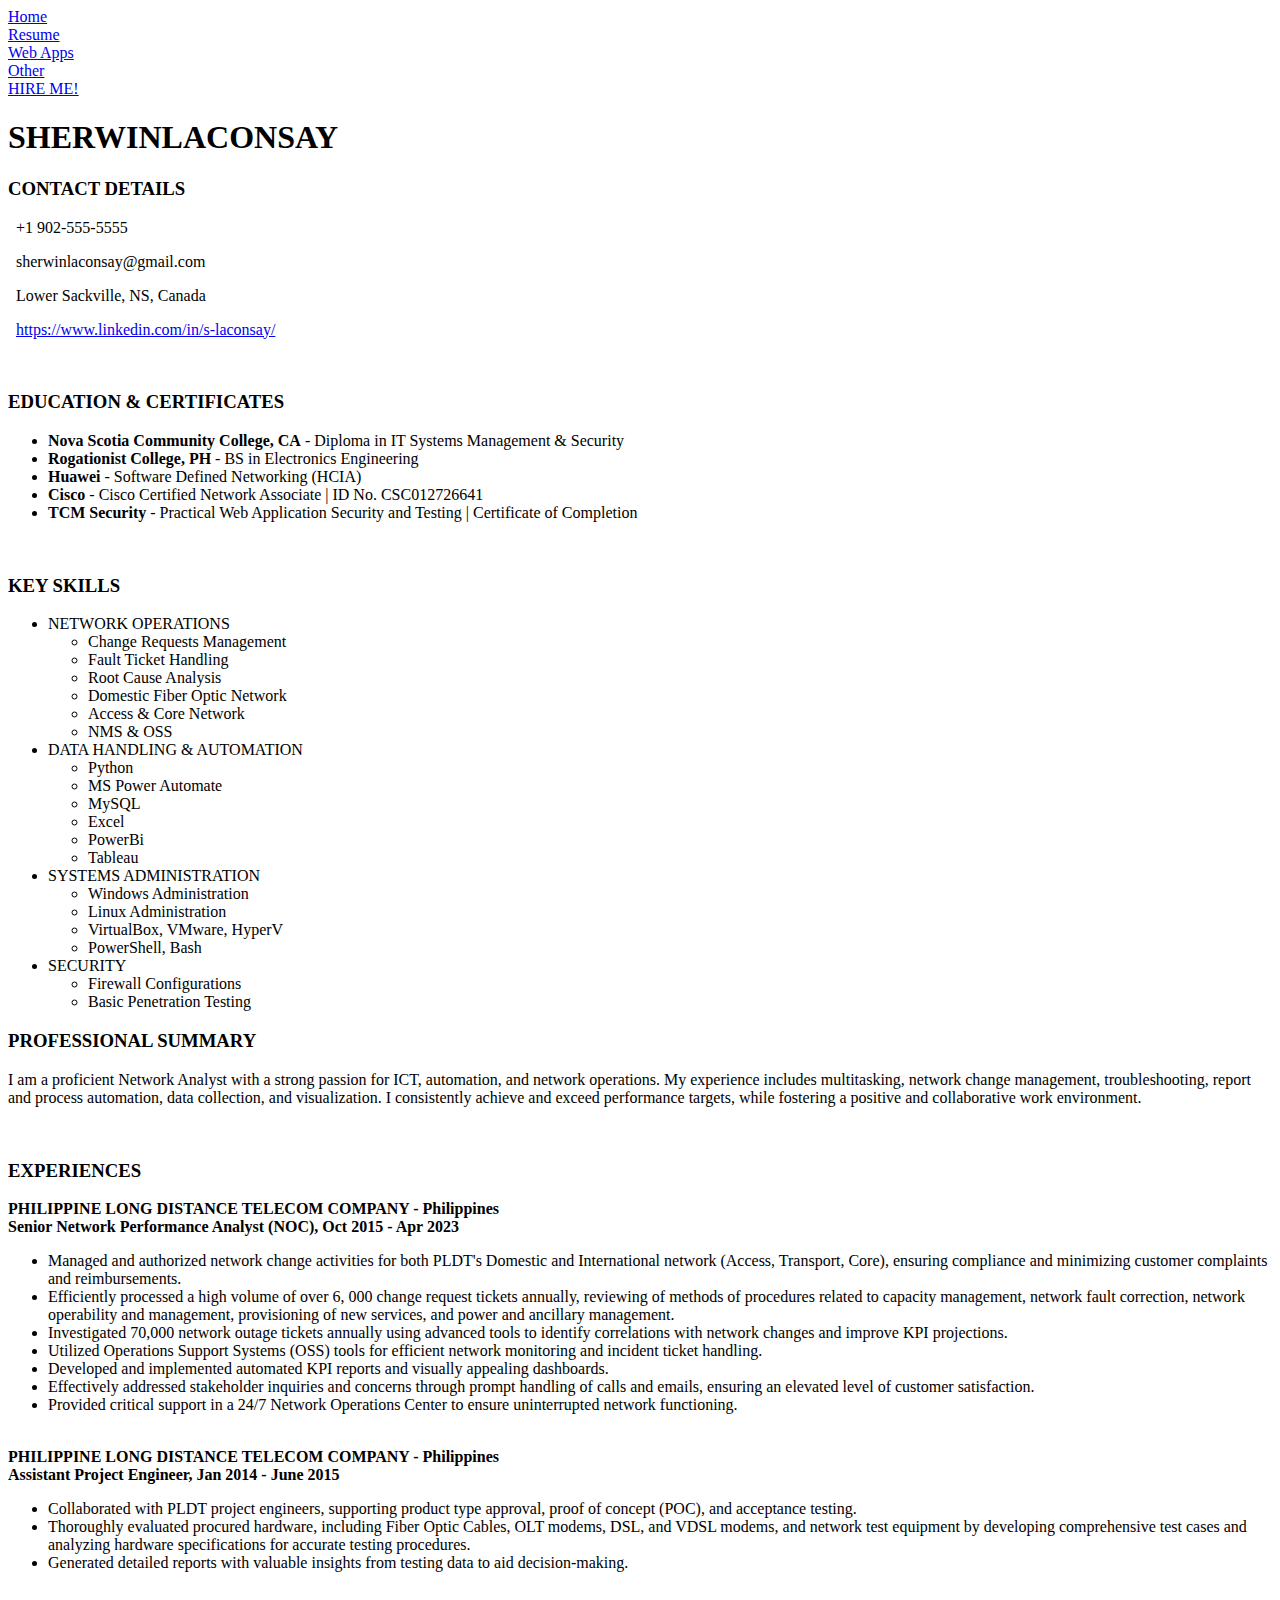
==== resume.html @ 2443ae74 "master" ====
<!DOCTYPE html>
<html lang="en">
    <head>
        <meta charset="UTF-8">
        <meta name="viewport" content="width=device-width, initial-scale=1.0">
        <title>Web Build 5 : Portfolio</title>
        <link rel="stylesheet" type="text/css" href="css/styles.css">
        <link rel="stylesheet" href="lib/fontawesome/css/all.css">
    </head>
    <body class="g-base">
        <a id="w-top"></a>
        <nav class="g-navigation">
            <div>
                <a href="./index.html">Home</a>
            </div>
            <div>
                <a href="./resume.html">Resume</a>
            </div>
            <div>
                <a href="./webapp.html">Web Apps</a>
            </div>
            <div>
                <a href="./other.html">Other</a>
            </div>
            <div>
                <a href="mailto:sherwinlaconsay@gmail.com">HIRE ME!</a>
            </div>
        </nav>

        <div id="p-resume">
            <div id="s-header">
                <h1>SHERWIN<span>LACONSAY</span></h1>
            </div>

            <div id="s-col1">
                <div>
                    <h3>CONTACT DETAILS</h3>
                    <p><i class="fa-solid fa-mobile-screen-button"></i>&nbsp;&nbsp;+1 902-555-5555</p>
                    <p><i class="fa-solid fa-envelope"></i>&nbsp;&nbsp;sherwinlaconsay@gmail.com</p>
                    <p><i class="fa-solid fa-location-dot"></i>&nbsp;&nbsp;Lower Sackville, NS, Canada</p>
                    <p><i class="fa-brands fa-linkedin"></i>&nbsp;&nbsp;<a href="https://www.linkedin.com/in/s-laconsay/" target="_blank">https://www.linkedin.com/in/s-laconsay/</a></p><br>
                </div>
                <div>
                    <h3>EDUCATION & CERTIFICATES</h3>
                    <ul>
                        <li><strong>Nova Scotia Community College, CA</strong> - Diploma in IT Systems Management & Security</li>
                        <li><strong>Rogationist College, PH</strong> - BS in Electronics Engineering</li>
                        <li><strong>Huawei</strong> - Software Defined Networking (HCIA)</li>
                        <li><strong>Cisco</strong> - Cisco Certified Network Associate | ID No. CSC012726641</li>
                        <li><strong>TCM Security</strong> - Practical Web Application Security and Testing | Certificate of Completion</li>
                    </ul><br>
                </div>
                <div>
                    <h3>KEY SKILLS</h3>
                    <ul>
                        <li>NETWORK OPERATIONS
                            <ul>
                                <li>Change Requests Management</li>
                                <li>Fault Ticket Handling</li>
                                <li>Root Cause Analysis</li>
                                <li>Domestic Fiber Optic Network</li>
                                <li>Access & Core Network</li>
                                <li>NMS & OSS</li>
                            </ul>
                        </li>
                        <li>DATA HANDLING & AUTOMATION
                            <ul>
                                <li>Python</li>
                                <li>MS Power Automate</li>
                                <li>MySQL</li>
                                <li>Excel</li>
                                <li>PowerBi</li>
                                <li>Tableau</li>
                            </ul>
                        </li>
                        <li>SYSTEMS ADMINISTRATION
                            <ul>
                                <li>Windows Administration</li>
                                <li>Linux Administration</li>
                                <li>VirtualBox, VMware, HyperV</li>
                                <li>PowerShell, Bash</li>
                            </ul>
                        </li>
                        <li>SECURITY
                            <ul>
                                <li>Firewall Configurations</li>
                                <li>Basic Penetration Testing</li>
                            </ul>
                        </li>
                    </ul>
                </div>
            </div> 

            <div id="s-col2">
                <div>
                    <h3>PROFESSIONAL SUMMARY</h3>
                    <p>I am a proficient Network Analyst with a strong passion for ICT, automation,
                        and network operations. My experience includes multitasking, network
                        change management, troubleshooting, report and process automation, data
                        collection, and visualization. I consistently achieve and exceed performance
                        targets, while fostering a positive and collaborative work environment.</p><br>
                </div>
                <div>
                    <h3>EXPERIENCES</h3>
                    <strong>PHILIPPINE LONG DISTANCE TELECOM COMPANY - Philippines</strong><br>
                    <strong>Senior Network Performance Analyst (NOC), Oct 2015 - Apr 2023</strong>
                    <ul>
                        <li>Managed and authorized network change activities for both PLDT's
                        Domestic and International network (Access, Transport, Core), ensuring
                        compliance and minimizing customer complaints and reimbursements.</li>
                        <li>Efficiently processed a high volume of over 6, 000 change request tickets
                        annually, reviewing of methods of procedures related to capacity
                        management, network fault correction, network operability and
                        management, provisioning of new services, and power and ancillary
                        management.</li>
                        <li>Investigated 70,000 network outage tickets annually using advanced
                        tools to identify correlations with network changes and improve KPI
                        projections.</li>
                        <li>Utilized Operations Support Systems (OSS) tools for efficient network
                        monitoring and incident ticket handling.</li>
                        <li>Developed and implemented automated KPI reports and visually
                        appealing dashboards.</li>
                        <li>Effectively addressed stakeholder inquiries and concerns through prompt
                        handling of calls and emails, ensuring an elevated level of customer
                        satisfaction.</li>
                        <li>Provided critical support in a 24/7 Network Operations Center to ensure
                        uninterrupted network functioning.</li>
                    </ul><br>
                    <strong>PHILIPPINE LONG DISTANCE TELECOM COMPANY - Philippines</strong><br>
                    <strong>Assistant Project Engineer, Jan 2014 - June 2015</strong>
                    <ul>
                        <li>Collaborated with PLDT project engineers, supporting product type
                        approval, proof of concept (POC), and acceptance testing.</li>
                        <li>Thoroughly evaluated procured hardware, including Fiber Optic Cables,
                        OLT modems, DSL, and VDSL modems, and network test equipment by
                        developing comprehensive test cases and analyzing hardware
                        specifications for accurate testing procedures.</li>
                        <li>Generated detailed reports with valuable insights from testing data to aid
                        decision-making.</li>
                    </ul><br>
                </div>
            </div>

            <div id="s-download-cv">
                <a href="./files/SHERWIN_LACONSAY_CV.pdf" download="SHERWIN_LACONSAY_CV.pdf">CLONE MY CV</a>
            </div>


        </div>    
    </body>
</html>
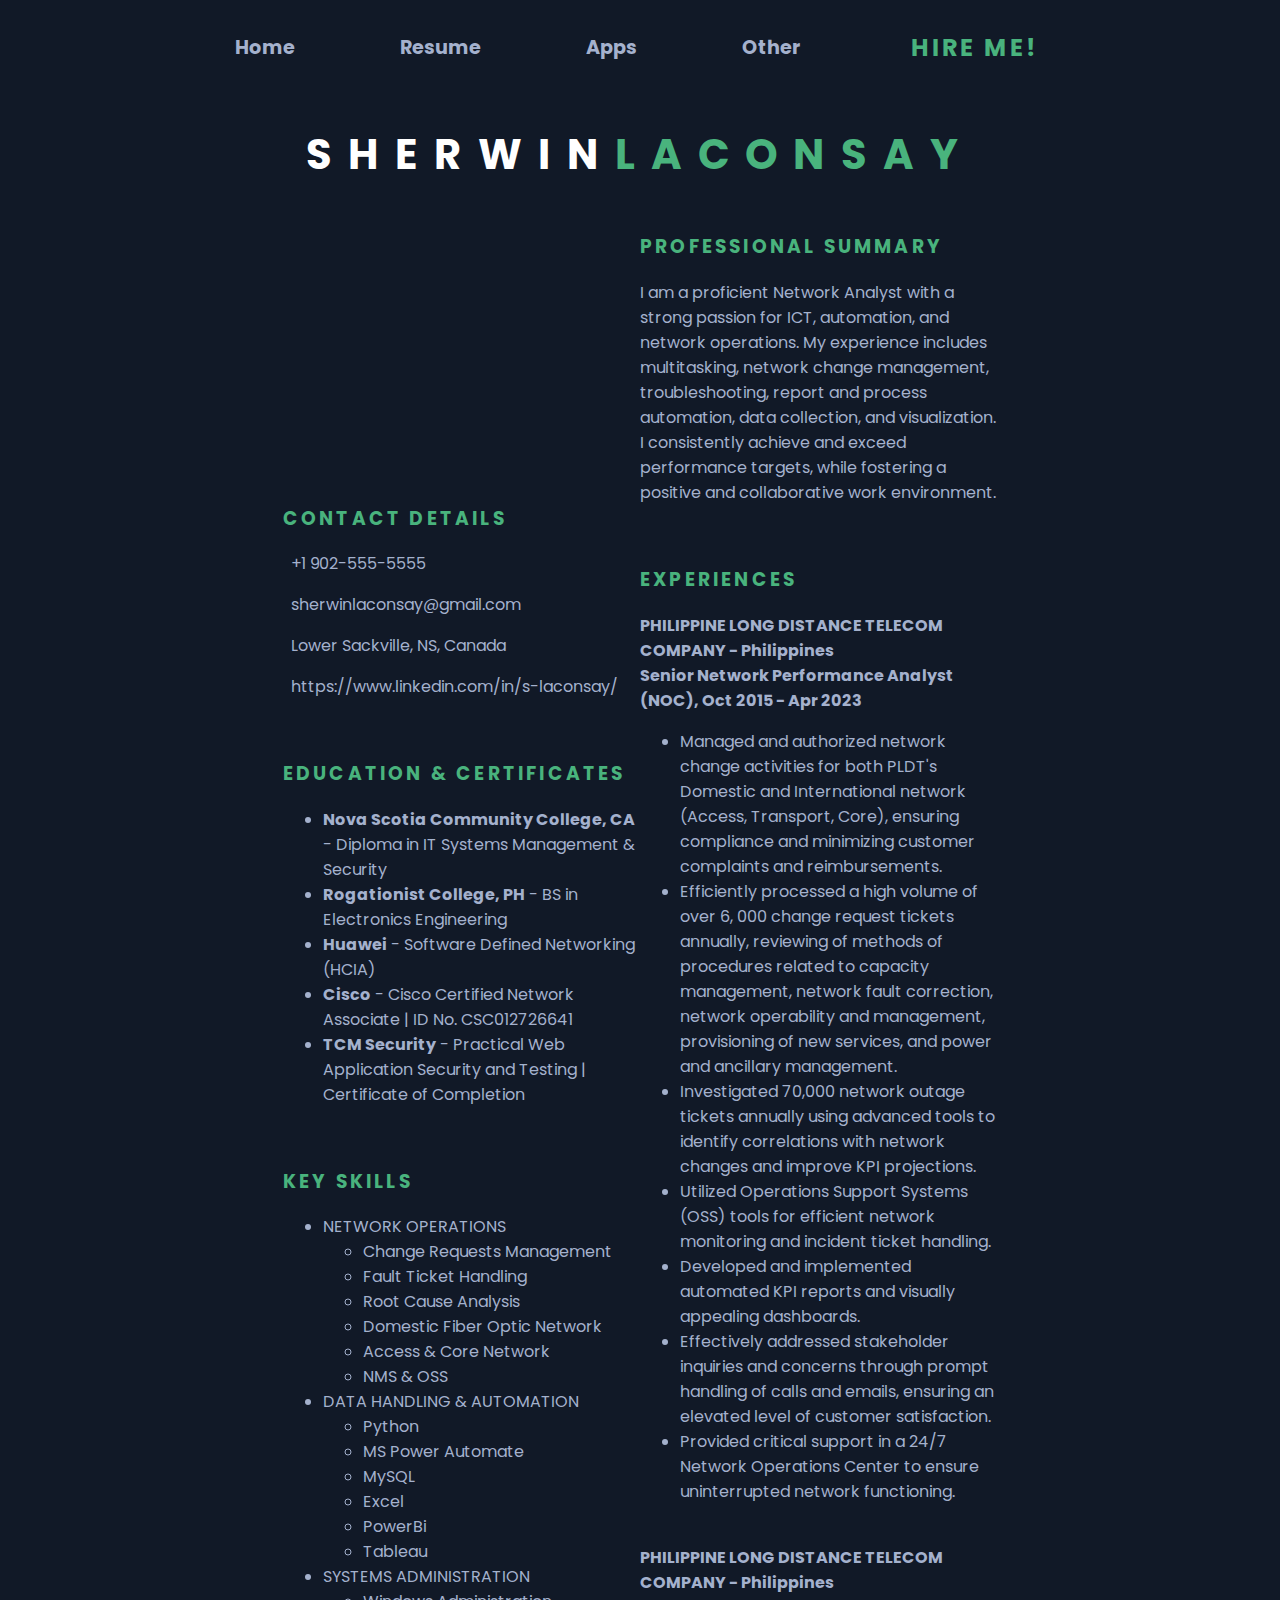
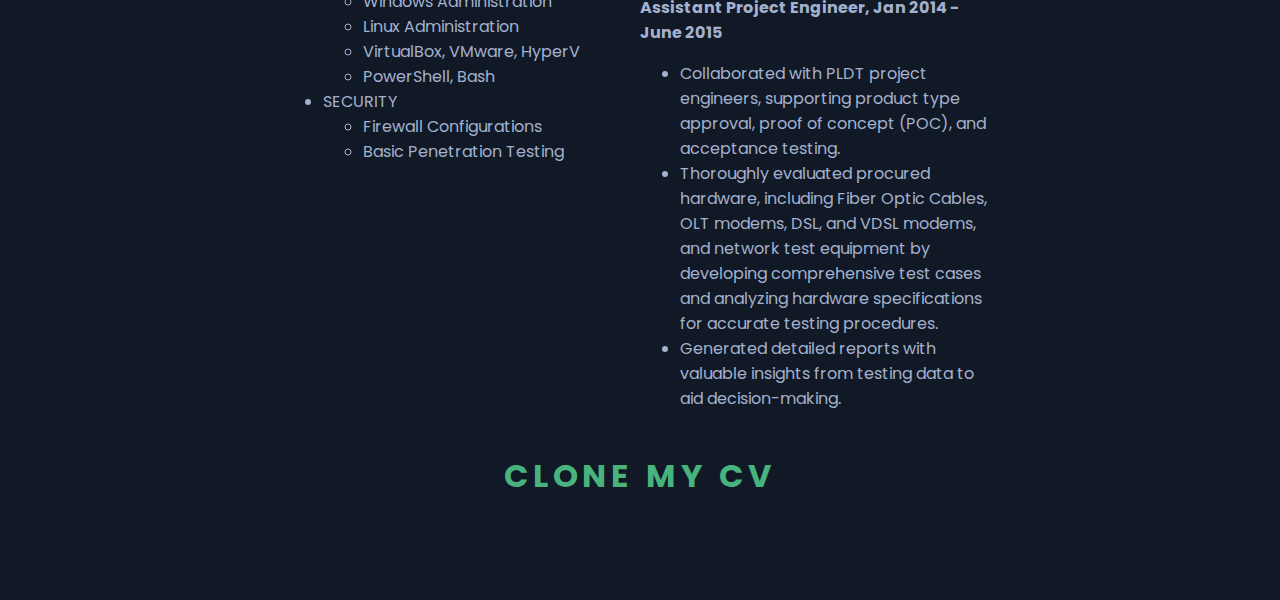
==== commit 3188acde: "Add files via upload" ====
--- a/resume.html
+++ b/resume.html
@@ -1,151 +1,151 @@
-<!DOCTYPE html>
-<html lang="en">
-    <head>
-        <meta charset="UTF-8">
-        <meta name="viewport" content="width=device-width, initial-scale=1.0">
-        <title>Web Build 5 : Portfolio</title>
-        <link rel="stylesheet" type="text/css" href="css/styles.css">
-        <link rel="stylesheet" href="lib/fontawesome/css/all.css">
-    </head>
-    <body class="g-base">
-        <a id="w-top"></a>
-        <nav class="g-navigation">
-            <div>
-                <a href="./index.html">Home</a>
-            </div>
-            <div>
-                <a href="./resume.html">Resume</a>
-            </div>
-            <div>
-                <a href="./webapp.html">Web Apps</a>
-            </div>
-            <div>
-                <a href="./other.html">Other</a>
-            </div>
-            <div>
-                <a href="mailto:sherwinlaconsay@gmail.com">HIRE ME!</a>
-            </div>
-        </nav>
-
-        <div id="p-resume">
-            <div id="s-header">
-                <h1>SHERWIN<span>LACONSAY</span></h1>
-            </div>
-
-            <div id="s-col1">
-                <div>
-                    <h3>CONTACT DETAILS</h3>
-                    <p><i class="fa-solid fa-mobile-screen-button"></i>&nbsp;&nbsp;+1 902-555-5555</p>
-                    <p><i class="fa-solid fa-envelope"></i>&nbsp;&nbsp;sherwinlaconsay@gmail.com</p>
-                    <p><i class="fa-solid fa-location-dot"></i>&nbsp;&nbsp;Lower Sackville, NS, Canada</p>
-                    <p><i class="fa-brands fa-linkedin"></i>&nbsp;&nbsp;<a href="https://www.linkedin.com/in/s-laconsay/" target="_blank">https://www.linkedin.com/in/s-laconsay/</a></p><br>
-                </div>
-                <div>
-                    <h3>EDUCATION & CERTIFICATES</h3>
-                    <ul>
-                        <li><strong>Nova Scotia Community College, CA</strong> - Diploma in IT Systems Management & Security</li>
-                        <li><strong>Rogationist College, PH</strong> - BS in Electronics Engineering</li>
-                        <li><strong>Huawei</strong> - Software Defined Networking (HCIA)</li>
-                        <li><strong>Cisco</strong> - Cisco Certified Network Associate | ID No. CSC012726641</li>
-                        <li><strong>TCM Security</strong> - Practical Web Application Security and Testing | Certificate of Completion</li>
-                    </ul><br>
-                </div>
-                <div>
-                    <h3>KEY SKILLS</h3>
-                    <ul>
-                        <li>NETWORK OPERATIONS
-                            <ul>
-                                <li>Change Requests Management</li>
-                                <li>Fault Ticket Handling</li>
-                                <li>Root Cause Analysis</li>
-                                <li>Domestic Fiber Optic Network</li>
-                                <li>Access & Core Network</li>
-                                <li>NMS & OSS</li>
-                            </ul>
-                        </li>
-                        <li>DATA HANDLING & AUTOMATION
-                            <ul>
-                                <li>Python</li>
-                                <li>MS Power Automate</li>
-                                <li>MySQL</li>
-                                <li>Excel</li>
-                                <li>PowerBi</li>
-                                <li>Tableau</li>
-                            </ul>
-                        </li>
-                        <li>SYSTEMS ADMINISTRATION
-                            <ul>
-                                <li>Windows Administration</li>
-                                <li>Linux Administration</li>
-                                <li>VirtualBox, VMware, HyperV</li>
-                                <li>PowerShell, Bash</li>
-                            </ul>
-                        </li>
-                        <li>SECURITY
-                            <ul>
-                                <li>Firewall Configurations</li>
-                                <li>Basic Penetration Testing</li>
-                            </ul>
-                        </li>
-                    </ul>
-                </div>
-            </div> 
-
-            <div id="s-col2">
-                <div>
-                    <h3>PROFESSIONAL SUMMARY</h3>
-                    <p>I am a proficient Network Analyst with a strong passion for ICT, automation,
-                        and network operations. My experience includes multitasking, network
-                        change management, troubleshooting, report and process automation, data
-                        collection, and visualization. I consistently achieve and exceed performance
-                        targets, while fostering a positive and collaborative work environment.</p><br>
-                </div>
-                <div>
-                    <h3>EXPERIENCES</h3>
-                    <strong>PHILIPPINE LONG DISTANCE TELECOM COMPANY - Philippines</strong><br>
-                    <strong>Senior Network Performance Analyst (NOC), Oct 2015 - Apr 2023</strong>
-                    <ul>
-                        <li>Managed and authorized network change activities for both PLDT's
-                        Domestic and International network (Access, Transport, Core), ensuring
-                        compliance and minimizing customer complaints and reimbursements.</li>
-                        <li>Efficiently processed a high volume of over 6, 000 change request tickets
-                        annually, reviewing of methods of procedures related to capacity
-                        management, network fault correction, network operability and
-                        management, provisioning of new services, and power and ancillary
-                        management.</li>
-                        <li>Investigated 70,000 network outage tickets annually using advanced
-                        tools to identify correlations with network changes and improve KPI
-                        projections.</li>
-                        <li>Utilized Operations Support Systems (OSS) tools for efficient network
-                        monitoring and incident ticket handling.</li>
-                        <li>Developed and implemented automated KPI reports and visually
-                        appealing dashboards.</li>
-                        <li>Effectively addressed stakeholder inquiries and concerns through prompt
-                        handling of calls and emails, ensuring an elevated level of customer
-                        satisfaction.</li>
-                        <li>Provided critical support in a 24/7 Network Operations Center to ensure
-                        uninterrupted network functioning.</li>
-                    </ul><br>
-                    <strong>PHILIPPINE LONG DISTANCE TELECOM COMPANY - Philippines</strong><br>
-                    <strong>Assistant Project Engineer, Jan 2014 - June 2015</strong>
-                    <ul>
-                        <li>Collaborated with PLDT project engineers, supporting product type
-                        approval, proof of concept (POC), and acceptance testing.</li>
-                        <li>Thoroughly evaluated procured hardware, including Fiber Optic Cables,
-                        OLT modems, DSL, and VDSL modems, and network test equipment by
-                        developing comprehensive test cases and analyzing hardware
-                        specifications for accurate testing procedures.</li>
-                        <li>Generated detailed reports with valuable insights from testing data to aid
-                        decision-making.</li>
-                    </ul><br>
-                </div>
-            </div>
-
-            <div id="s-download-cv">
-                <a href="./files/SHERWIN_LACONSAY_CV.pdf" download="SHERWIN_LACONSAY_CV.pdf">CLONE MY CV</a>
-            </div>
-
-
-        </div>    
-    </body>
+<!DOCTYPE html>
+<html lang="en">
+    <head>
+        <meta charset="UTF-8">
+        <meta name="viewport" content="width=device-width, initial-scale=1.0">
+        <title>Web Build 5 : Portfolio</title>
+        <link rel="stylesheet" type="text/css" href="css/styles.css">
+        <link rel="stylesheet" href="lib/fontawesome/css/all.css">
+    </head>
+    <body class="g-base">
+        <a id="w-top"></a>
+        <nav class="g-navigation">
+            <div>
+                <a href="./index.html">Home</a>
+            </div>
+            <div>
+                <a href="./resume.html">Resume</a>
+            </div>
+            <div>
+                <a href="./webapp.html">Apps</a>
+            </div>
+            <div>
+                <a href="./other.html">Other</a>
+            </div>
+            <div>
+                <a href="mailto:sherwinlaconsay@gmail.com">HIRE ME!</a>
+            </div>
+        </nav>
+
+        <div id="p-resume">
+            <div id="s-header">
+                <h1>SHERWIN<span>LACONSAY</span></h1>
+            </div>
+
+            <div id="s-col1">
+                <div>
+                    <h3>CONTACT DETAILS</h3>
+                    <p><i class="fa-solid fa-mobile-screen-button"></i>&nbsp;&nbsp;+1 902-555-5555</p>
+                    <p><i class="fa-solid fa-envelope"></i>&nbsp;&nbsp;sherwinlaconsay@gmail.com</p>
+                    <p><i class="fa-solid fa-location-dot"></i>&nbsp;&nbsp;Lower Sackville, NS, Canada</p>
+                    <p><i class="fa-brands fa-linkedin"></i>&nbsp;&nbsp;<a href="https://www.linkedin.com/in/s-laconsay/" target="_blank">https://www.linkedin.com/in/s-laconsay/</a></p><br>
+                </div>
+                <div>
+                    <h3>EDUCATION & CERTIFICATES</h3>
+                    <ul>
+                        <li><strong>Nova Scotia Community College, CA</strong> - Diploma in IT Systems Management & Security</li>
+                        <li><strong>Rogationist College, PH</strong> - BS in Electronics Engineering</li>
+                        <li><strong>Huawei</strong> - Software Defined Networking (HCIA)</li>
+                        <li><strong>Cisco</strong> - Cisco Certified Network Associate | ID No. CSC012726641</li>
+                        <li><strong>TCM Security</strong> - Practical Web Application Security and Testing | Certificate of Completion</li>
+                    </ul><br>
+                </div>
+                <div>
+                    <h3>KEY SKILLS</h3>
+                    <ul>
+                        <li>NETWORK OPERATIONS
+                            <ul>
+                                <li>Change Requests Management</li>
+                                <li>Fault Ticket Handling</li>
+                                <li>Root Cause Analysis</li>
+                                <li>Domestic Fiber Optic Network</li>
+                                <li>Access & Core Network</li>
+                                <li>NMS & OSS</li>
+                            </ul>
+                        </li>
+                        <li>DATA HANDLING & AUTOMATION
+                            <ul>
+                                <li>Python</li>
+                                <li>MS Power Automate</li>
+                                <li>MySQL</li>
+                                <li>Excel</li>
+                                <li>PowerBi</li>
+                                <li>Tableau</li>
+                            </ul>
+                        </li>
+                        <li>SYSTEMS ADMINISTRATION
+                            <ul>
+                                <li>Windows Administration</li>
+                                <li>Linux Administration</li>
+                                <li>VirtualBox, VMware, HyperV</li>
+                                <li>PowerShell, Bash</li>
+                            </ul>
+                        </li>
+                        <li>SECURITY
+                            <ul>
+                                <li>Firewall Configurations</li>
+                                <li>Basic Penetration Testing</li>
+                            </ul>
+                        </li>
+                    </ul>
+                </div>
+            </div> 
+
+            <div id="s-col2">
+                <div>
+                    <h3>PROFESSIONAL SUMMARY</h3>
+                    <p>I am a proficient Network Analyst with a strong passion for ICT, automation,
+                        and network operations. My experience includes multitasking, network
+                        change management, troubleshooting, report and process automation, data
+                        collection, and visualization. I consistently achieve and exceed performance
+                        targets, while fostering a positive and collaborative work environment.</p><br>
+                </div>
+                <div>
+                    <h3>EXPERIENCES</h3>
+                    <strong>PHILIPPINE LONG DISTANCE TELECOM COMPANY - Philippines</strong><br>
+                    <strong>Senior Network Performance Analyst (NOC), Oct 2015 - Apr 2023</strong>
+                    <ul>
+                        <li>Managed and authorized network change activities for both PLDT's
+                        Domestic and International network (Access, Transport, Core), ensuring
+                        compliance and minimizing customer complaints and reimbursements.</li>
+                        <li>Efficiently processed a high volume of over 6, 000 change request tickets
+                        annually, reviewing of methods of procedures related to capacity
+                        management, network fault correction, network operability and
+                        management, provisioning of new services, and power and ancillary
+                        management.</li>
+                        <li>Investigated 70,000 network outage tickets annually using advanced
+                        tools to identify correlations with network changes and improve KPI
+                        projections.</li>
+                        <li>Utilized Operations Support Systems (OSS) tools for efficient network
+                        monitoring and incident ticket handling.</li>
+                        <li>Developed and implemented automated KPI reports and visually
+                        appealing dashboards.</li>
+                        <li>Effectively addressed stakeholder inquiries and concerns through prompt
+                        handling of calls and emails, ensuring an elevated level of customer
+                        satisfaction.</li>
+                        <li>Provided critical support in a 24/7 Network Operations Center to ensure
+                        uninterrupted network functioning.</li>
+                    </ul><br>
+                    <strong>PHILIPPINE LONG DISTANCE TELECOM COMPANY - Philippines</strong><br>
+                    <strong>Assistant Project Engineer, Jan 2014 - June 2015</strong>
+                    <ul>
+                        <li>Collaborated with PLDT project engineers, supporting product type
+                        approval, proof of concept (POC), and acceptance testing.</li>
+                        <li>Thoroughly evaluated procured hardware, including Fiber Optic Cables,
+                        OLT modems, DSL, and VDSL modems, and network test equipment by
+                        developing comprehensive test cases and analyzing hardware
+                        specifications for accurate testing procedures.</li>
+                        <li>Generated detailed reports with valuable insights from testing data to aid
+                        decision-making.</li>
+                    </ul><br>
+                </div>
+            </div>
+
+            <div id="s-download-cv">
+                <a href="./files/SHERWIN_LACONSAY_CV.pdf" download="SHERWIN_LACONSAY_CV.pdf">CLONE MY CV</a>
+            </div>
+
+
+        </div>    
+    </body>
 </html>--- a/css/styles.css
+++ b/css/styles.css
@@ -0,0 +1,569 @@
+@import url('https://fonts.googleapis.com/css2?family=Poppins:wght@300&family=Raleway:wght@500&family=Roboto+Mono:wght@300&display=swap');
+
+.g-base {
+    background-color: #111927;
+    background-size: cover;
+    background-repeat: no-repeat;
+    background-attachment: fixed;
+    font-family: 'Poppins', sans-serif;
+    background-image: url("../images/bg-hero.svg");
+    background-repeat: no-repeat;
+    padding: 0px;
+    margin: 0px;
+    display: grid;
+    grid-template-columns: 1fr 5fr 1fr;
+}
+
+.g-navigation {
+    grid-column-start: 2;
+    grid-row-start: 1;
+    display: grid;
+    padding: 30px 0;
+    grid-template-columns: auto auto auto auto auto; 
+    grid-template-rows: auto;
+    grid-template-areas:
+    "nav-home nav-resume nav-webapp nav-other hire-me";
+    place-items: center;
+}
+
+
+.g-navigation div{
+    text-decoration: none;
+    & a {
+        text-decoration: none;
+        font-size: 1.2rem;
+        color: #a4b1cd;
+        font-weight: bold;
+        
+    }
+    & a:hover {
+        color: white;
+    }
+
+}
+
+.g-navigation div:nth-of-type(1){
+    grid-area: nav-home;
+}
+.g-navigation div:nth-of-type(2){
+    grid-area: nav-resume;
+}
+.g-navigation  div:nth-of-type(3){
+    grid-area: nav-webapp;
+}
+.g-navigation div:nth-of-type(4){
+    grid-area: nav-other;
+}
+
+.g-navigation div:nth-of-type(5){
+    grid-area: hire-me;
+    text-align: center;
+    width: 140px;
+    & a {
+        text-decoration: none;
+        color: #49b37d;
+        font-weight: bold;
+        font-size: 1.5rem;
+        letter-spacing: .2rem;
+        padding: 5px;
+        border-radius: 3px;
+    }
+
+    & a:hover {
+        background-color: #49b37d;
+        color: #111927;
+    }
+}
+
+#p-home {
+    grid-column-start: 2;
+    grid-row-start: 2;
+    display: grid;
+    place-items: center;
+    grid-template-columns: 4fr 4fr;
+    grid-template-rows: 1.2fr 2fr 1.5fr;
+    /* gap: 40px; */
+    grid-template-areas: 
+    "my-titles my-image"
+    "my-into my-contents"
+    "my-skills my-keyskills";
+    
+}
+
+#p-home #s-header {
+    grid-area: my-titles;
+    text-align: center;
+    margin-top: 100px;
+}
+
+#p-home #s-header div:nth-of-type(1) {
+    padding: 30px;
+    & h3 {
+        
+        font-size: 2.5rem;
+        color: white;
+    }
+    & h3 span {
+        color:#49b37d;
+    }
+}
+
+#p-home #s-header div:nth-of-type(2) {
+    & a {
+        color: #111927;
+        text-decoration: none;
+        background-color: #49b37d;
+        width: 300px;
+        font-size: 2.5rem;
+        color:#111927;
+        padding: 20px;
+        border-radius: 20px;
+    }
+    & a:hover {
+        color: #a4b1cd;
+    }
+}
+
+
+#p-home #s-header div:nth-of-type(3) {
+        letter-spacing: 1.5rem;
+        font-size: 3rem;
+        margin: 100px;
+        & a {
+            color: #a4b1cd;
+        }
+    
+        & a:hover {
+            color: #49b37d;
+        }
+}   
+
+#p-home #s-profile-image {
+    grid-area: my-image;
+    width: 576px;
+    height: 583px;
+    border-radius: 70%;
+    overflow: hidden;
+    place-items: center;
+    margin-top: 100px;
+}
+
+#p-home #s-into {
+    grid-area: my-into;
+    text-align: center;
+    & p {
+        font-size: 2.5rem;
+        color: white;
+    }
+    & span {
+        color:#49b37d;
+    }
+    & div {
+        margin-top: 100px;
+        & a {
+            color: #111927;
+            text-decoration: none;
+            background-color: #49b37d;
+            width: 300px;
+            font-size: 2.5rem;
+            color:#111927;
+            padding: 20px;
+            border-radius: 20px;
+        }
+        & a:hover {
+            color: #a4b1cd;
+        }
+    }
+}
+
+#p-home #s-content {
+    grid-area: my-contents;
+    text-align: center;
+    margin: 100px;
+    & h3 {
+        color:white;
+        letter-spacing: .3rem;
+        font-size: 1.5rem;
+    }
+
+    & p {
+        color: #a4b1cd;
+        font-size: 1.3rem;
+    }
+}
+
+
+#p-home #s-skills {
+    grid-area: my-skills;
+    font-size: 20px;
+    color: white;
+    text-align: left;
+}
+
+
+#p-home #s-skills .container {
+    width: 100%; 
+    background-color: #ddd;
+    
+    & .NOC {
+        width: 80%; 
+        background-color:#49b37d;
+        padding-left: 10px;
+    }
+    & .DATA {
+        width: 80%; 
+        background-color: #49b37d;
+        padding-left: 10px;
+    }
+    & .SYS {
+        width: 60%; 
+        background-color: #49b37d;
+        padding-left: 10px;
+    }
+    & .PROG {
+        width: 70%; 
+        background-color: #49b37d;
+        padding-left: 10px;
+    }
+    & .CYB {
+        width: 50%; 
+        background-color: #49b37d;
+        padding-left: 10px;
+    }
+
+}
+
+#p-home #s-key-skills {
+    grid-area: my-keyskills;
+    & p {
+        
+        font-size: 2.5rem;
+        color: white;
+    }
+    & div {
+        text-align: center;
+        margin-top: 100px;
+        & a {
+            color: #111927;
+            text-decoration: none;
+            background-color: #49b37d;
+            width: 300px;
+            font-size: 2.5rem;
+            color:#111927;
+            padding: 20px;
+            border-radius: 20px;
+        }
+        & a:hover {
+            color: #a4b1cd;
+        }
+    }
+}
+
+/* -------------------------------------------------------------- */
+#p-resume {
+    grid-column-start: 2;
+    grid-row-start: 2;
+    display: grid;
+    grid-template-columns:4fr 4fr;
+    grid-template-rows: repeat(3,auto);
+    grid-template-areas:
+    "my-name my-name"
+    "resume-col1 resume-col2"
+    "my-cv my-cv";
+    place-items: center;
+    padding: 0 100px;
+}
+
+#p-resume #s-header {
+    grid-area: my-name;
+    letter-spacing: 1rem;
+    font-size: 1.3rem;
+    color: white;
+    text-align: center;
+    & span {
+        color: #49b37d;
+    }
+}
+
+#p-resume #s-col1 {
+    grid-area: resume-col1;
+    color:#a4b1cd;
+    & a {
+        color:#a4b1cd;
+        text-decoration: none;
+    }
+    & h3 {
+        letter-spacing: .2rem;
+        color:#49b37d;
+    }
+}
+
+#p-resume #s-col2 {
+    grid-area: resume-col2;
+    color:#a4b1cd;
+    & h3 {
+        letter-spacing: .2rem;
+        color:#49b37d;
+    }
+}
+
+#p-resume #s-download-cv {
+    grid-area: my-cv;
+    margin-bottom: 100px;
+    text-align: center;
+    font-weight: bold;
+    letter-spacing: .3rem;
+    & a {
+        text-decoration: none;
+        color:#49b37d;
+        font-size: 2rem; 
+        padding: 10px;
+    }
+
+    & a:hover {
+        color:#111927;
+        background-color: #49b37d;
+        border-radius: 10px;
+    }
+}
+
+/* ------------------------------------------------------- */
+
+#p-web-apps {
+    grid-column-start: 2;
+    grid-row-start: 2;
+    display: grid;
+    grid-template-columns: auto auto;
+    grid-template-rows: repeat(8, auto);
+    grid-template-areas: 
+    "my-gallery my-gallery"
+    "app-description-1 app-image-1"
+    "app-description-2 app-image-2"
+    "app-description-3 app-image-3 "
+    "app-description-4 app-image-4"
+    "app-description-5 app-image-5"
+    "app-description-6 app-image-6"
+    ". .";
+    gap: 50px;
+    place-items: center;
+    padding: 0 50px;
+}
+
+#p-web-apps #s-description-1,#s-description-2,#s-description-3,#s-description-4,#s-description-5,#s-description-6{
+    & a {
+        font-size: 1.2rem;
+        color:#49b37d;
+        text-decoration: none;
+        padding: 5px;
+    }
+    & a:hover {
+        color:#111927;
+        background-color: #49b37d;
+        border-radius: 10px;
+    }
+
+    & h3 {
+        font-size: 1.3rem;
+        color:#49b37d;
+        letter-spacing: .3rem;
+    }
+
+    & p, ul {
+        color: #a4b1cd;
+    }
+}
+
+#p-web-apps #s-gallery {
+    grid-area: my-gallery;
+    display: inline;
+    & img {
+        margin: 30px 20px;
+        padding: 10px;
+    }
+
+    & img:hover {
+        background-color: #49b37d;
+        border-radius: 20px;
+    }
+}
+
+#p-web-apps #s-image-1 {
+    grid-area: app-image-1;
+}
+
+#p-web-apps #s-image-2 {
+    grid-area: app-image-2;
+}
+#p-web-apps #s-image-3 {
+    grid-area: app-image-3;
+}
+
+#p-web-apps #s-image-4 {
+    grid-area: app-image-4;
+}
+#p-web-apps #s-image-5 {
+    grid-area: app-image-5;
+}
+
+#p-web-apps #s-image-6 {
+    grid-area: app-image-6;
+}
+
+#p-web-apps #s-description-1{
+    grid-area: app-description-1;
+}
+#p-web-apps #s-description-2{
+    grid-area: app-description-2;
+}
+#p-web-apps #s-description-3{
+    grid-area: app-description-3;
+}
+#p-web-apps #s-description-4{
+    grid-area: app-description-4;
+}
+#p-web-apps #s-description-5{
+    grid-area: app-description-5;
+}
+#p-web-apps #s-description-6{
+    grid-area: app-description-6;
+}
+
+
+
+/* ------------------------------------------------------ */
+#p-others {
+    grid-column-start: 2;
+    grid-row-start: 2;
+    display: grid;
+    grid-template-columns: auto;
+    grid-template-rows: repeat(4,auto);
+    grid-template-areas: 
+    "my-header"
+    "my-other-1" 
+    "my-other-2" 
+    "my-other-3";
+    gap: 50px;
+    place-items: center;
+
+    
+    & h2 {
+        color: white;
+        font-size: 1.5rem;
+        font-weight: bold;
+        letter-spacing: .3rem;
+    }
+
+    & h3 {
+        color:#49b37d;
+        font-size: 1.2rem;
+        letter-spacing: .2rem; 
+        text-align: center;
+    }
+
+    & img {
+        display: inline-block;
+    }
+
+    & p {
+        color: #a4b1cd;
+    }
+
+    & div:nth-of-type(2), div:nth-of-type(3), div:nth-of-type(4){
+        max-width: 700px;
+        background-color: #263143;
+        padding: 10px;
+        border-radius: 10px;
+    }
+
+}
+
+#p-others #s-header {
+    text-align: center;
+    grid-area: my-header;
+}
+#p-others #s-other-1 {
+    grid-area: my-other-1;
+}
+#p-others #s-other-2 {
+    grid-area: my-other-2;
+}
+#p-others #s-other-3 {
+    grid-area: my-other-3;
+}
+
+@media screen and (max-width: 600px) {
+    .g-navigation {
+        display: grid;
+        grid-template-columns: auto; 
+        grid-template-rows: repeat(5,auto);
+        grid-template-areas:
+        "nav-home"
+        "nav-resume"
+        "nav-webapp"
+        "nav-other"
+        "hire-me";
+        gap:20px;
+
+        & a {
+            margin: 0 ;
+        }
+    }
+    
+    #p-home {
+        padding: 50px;
+        display: grid;
+        grid-template-columns: auto auto;
+        grid-template-rows: auto auto auto;
+        grid-template-areas: 
+        "my-titles my-image"
+        "my-into my-contents"
+        "my-skills my-keyskills";
+        
+    }
+
+    #p-resume {
+        grid-template-columns: auto;
+        grid-template-rows: repeat(4,auto);
+        grid-template-areas:
+        "my-name"
+        "resume-col1"
+        "resume-col2"
+        "my-cv";
+    }
+
+    #p-web-apps {
+        display: grid;
+        place-items: center;
+        grid-template-columns: auto;
+        grid-template-rows: repeat(13, auto);
+        grid-template-areas: 
+        "my-gallery"
+        "app-image-1"
+        "app-description-1" 
+        "app-image-2"
+        "app-description-2"
+        "app-image-3"
+        "app-description-3"
+        "app-image-4"
+        "app-description-4"
+        "app-image-5"
+        "app-description-5" 
+        "app-image-6"
+        "app-description-6";
+        gap: 10px;
+    }
+
+    #p-others {
+        display: grid;
+        grid-template-columns: auto;
+        grid-template-rows: repeat(4,auto);
+        grid-template-areas: 
+        "my-header"
+        "my-other-1"
+        "my-other-2" 
+        "my-other-3";
+        gap: 30px;
+        /* text-align: left; */
+    }
+    
+}
